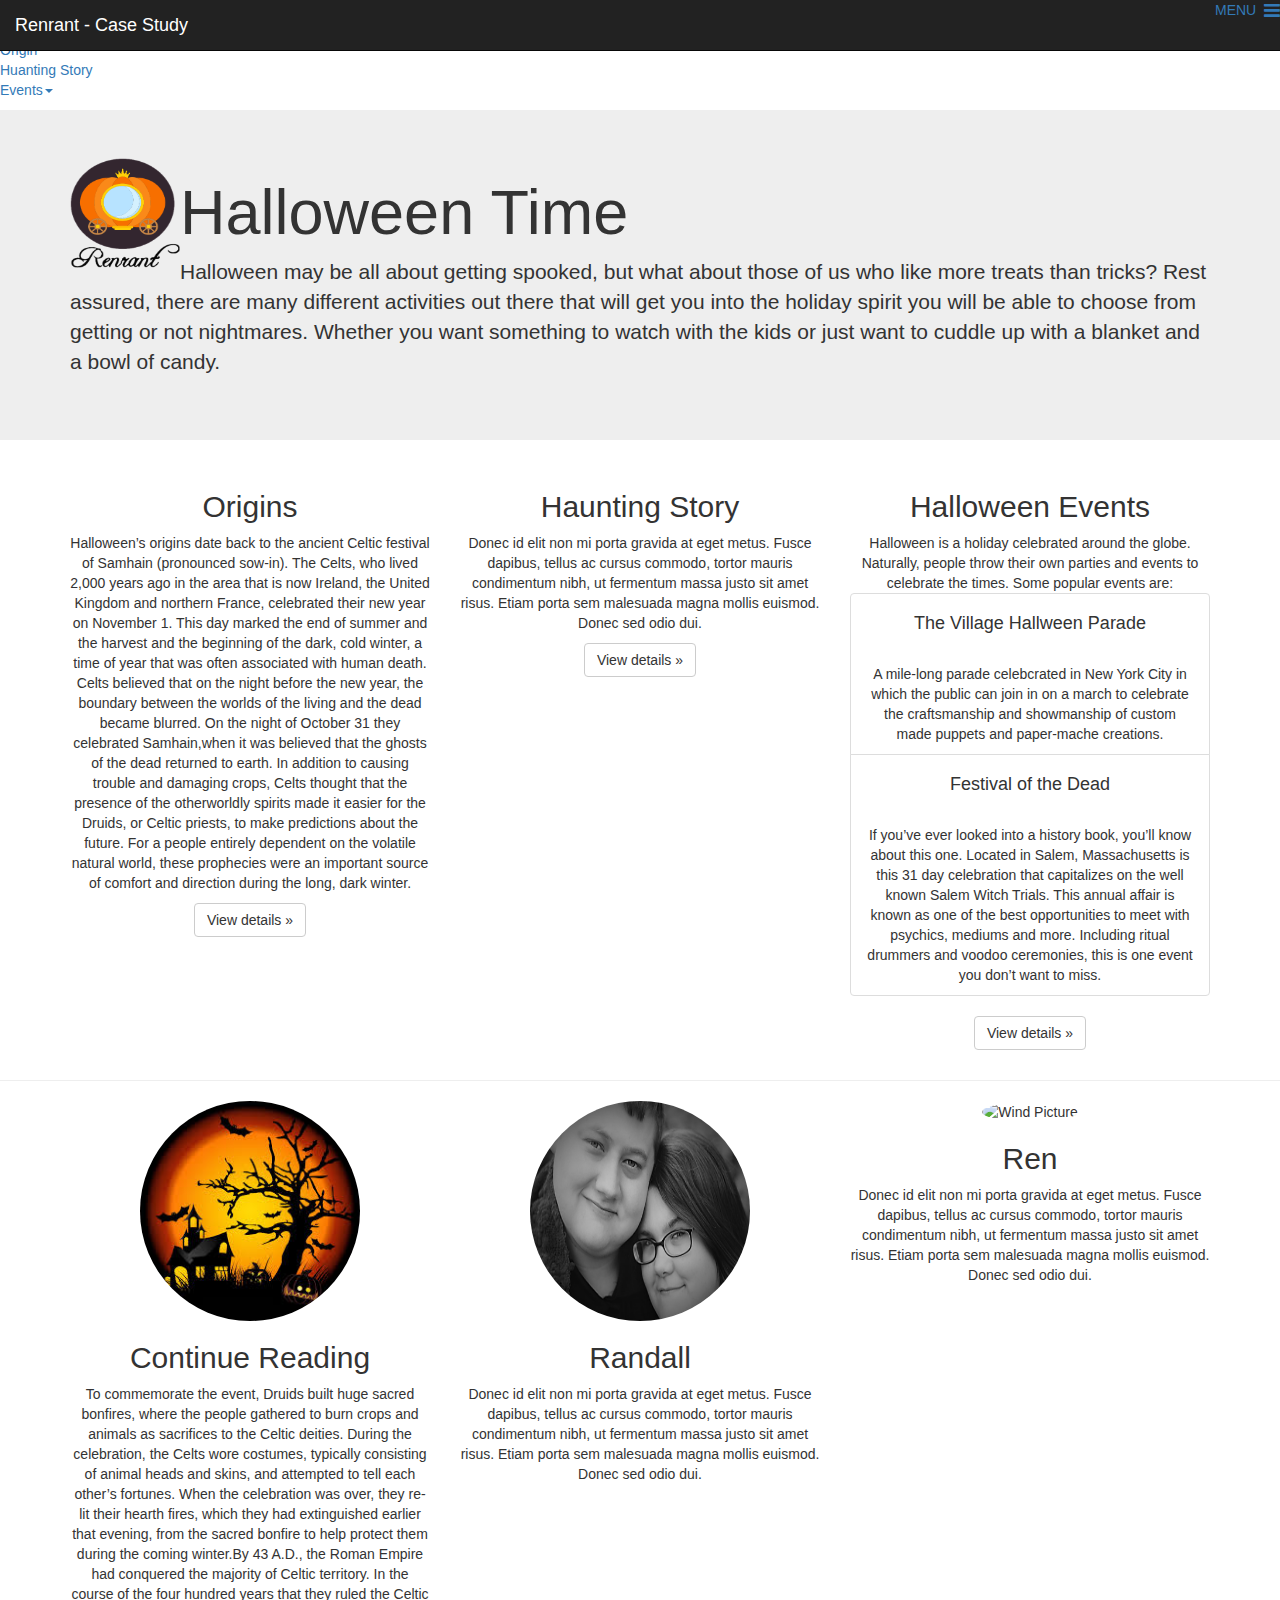
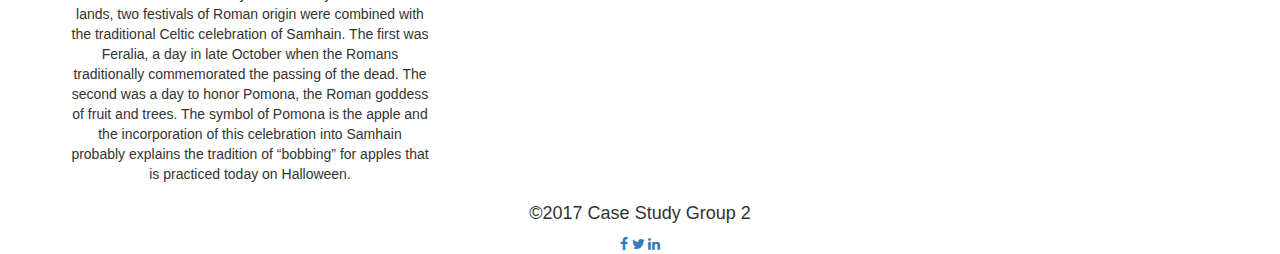
==== events.html @ 0d20d1a3 "Added files for project" ====
<!DOCTYPE html>
<html lang="en">
  <head>
    <meta charset="utf-8">
    <meta http-equiv="X-UA-Compatible" content="IE=edge">
    <meta name="viewport" content="width=device-width, initial-scale=1">
		<!-- The above 3 meta tags *must* come first in the head; any other head content must come *after* these tags -->
		<title>Case Study Group 2</title>
	
    <!-- Bootstrap -->
		<link rel="stylesheet" href="https://maxcdn.bootstrapcdn.com/bootstrap/3.3.7/css/bootstrap.min.css">
		<link rel="stylesheet" type="text/css" href="css/custom.css">
		<link href="https://maxcdn.bootstrapcdn.com/font-awesome/4.4.0/css/font-awesome.min.css" rel="stylesheet"/>
		<link href="https://maxcdn.bootstrapcdn.com/bootstrap/3.3.5/css/bootstrap.min.css" rel="stylesheet"/>
	<!--style> body { background: #1a0a00 !important; } .jumbotron {background-color: #e65c00 !important;} </style-->
	

	<style
	
    <!-- HTML5 shim and Respond.js for IE8 support of HTML5 elements and media queries -->
    <!-- WARNING: Respond.js doesn't work if you view the page via file:// -->
    <!--[if lt IE 9]>
      <script src="https://oss.maxcdn.com/html5shiv/3.7.3/html5shiv.min.js"></script>
      <script src="https://oss.maxcdn.com/respond/1.4.2/respond.min.js"></script>
    <![endif]-->

	</style>
  
  </head>
  
  <body class="">
	<nav>
        <ul class="list-unstyled main-menu">
          
          <!--Include your navigation here-->
          <li class="text-right"><a href="#" id="nav-close">X</a></li>
          <li><a href="#">Home <span class="icon"></span></a></li>
          <li><a href="#">Origin<span class="icon"></span></a></li>
          <li><a href="#">Huanting Story<span class="icon"></span></a></li>
          <li><a href="#">Events<span class="caret"></span></a>
        
        </ul>
      </nav>

    <div class="navbar navbar-inverse navbar-fixed-top">      
        
        <!--Include your brand here-->
			<a class="navbar-brand" href="#">Renrant - Case Study</a>
			<div class="navbar-header pull-right">
			<a id="nav-expander" class="nav-expander fixed">
            MENU &nbsp;<i class="fa fa-bars fa-lg white"></i>
          </a>
        </div>
    </div>

    <!-- Main jumbotron last edited by: Randall on 9/6/17 -->
    <div class="jumbotron">
       
	   <div class="container jumnbo_contain">

	      <a href="#" class="navbar-left"><img src="logo2.png" width="110" height="110"></a>
          <h1>Halloween Time</h1>
          <p>Halloween may be all about getting spooked, but what about those of us who like more treats than tricks? Rest assured, there are many different activities 
		  out there that will get you into the holiday spirit you will be able to choose from getting or not nightmares. Whether you want something to watch with the kids or just want to cuddle up with
		  a blanket and a bowl of candy. </p>
		
       </div>
    </div>


 <div class="container">
   
   <div class="row">
        <div class="col-lg-4"align="center">
          <h2 align="center" class="display-3">Origins</h2>
          <p>Halloween’s origins date back to the ancient Celtic festival of Samhain (pronounced sow-in). The Celts, who lived 2,000 years ago in the area that is now Ireland, the United Kingdom and northern France, celebrated their new year on November 1. 
				 This day marked the end of summer and the harvest and the beginning of the dark, cold winter, a time of year that was often associated with human death. Celts believed that on the night before the new year, the boundary between the worlds of the living and the dead became blurred.
				 On the night of October 31 they celebrated Samhain,when it was believed that the ghosts of the dead returned to earth. In addition to causing trouble and damaging crops, Celts thought that the presence of the otherworldly spirits made it easier for
				 the Druids, or Celtic priests, to make predictions about the future. For a people entirely dependent on the volatile natural world,
				 these prophecies were an important source of comfort and direction during the long, dark winter. </p>
          <p><a class="btn btn-default" href="#">View details »</a></p>
        </div>
        <div class="col-lg-4" align="center">
          <h2 align="center" class="display-3">Haunting Story</h2>
          <p>Donec id elit non mi porta gravida at eget metus. Fusce dapibus, tellus ac cursus commodo, tortor mauris condimentum nibh, ut fermentum massa justo sit amet risus. Etiam porta sem malesuada magna mollis euismod. Donec sed odio dui. </p>
          <p><a class="btn btn-default" href="#">View details »</a></p>
       </div>

       <!-- events section of index: last modified by: Randall on 9/6/17 -->
       <div class="col-lg-4" align="center">
          <h2 align="center" class="display-3" >Halloween Events</h2>
          	 Halloween is a holiday celebrated around the globe. Naturally, people throw their own parties and events to celebrate the times. Some popular events are:
          	 <br />
          	 <ul class="list-group">
          	    <li class="list-group-item list-group-item-index"><h4>The Village Hallween Parade</h4><br />A mile-long parade celebcrated in New York City in which the public can join in on a march to celebrate the craftsmanship and showmanship of custom made puppets and paper-mache creations.</li>
          	    <li class="list-group-item list-group-item-index"><h4>Festival of the Dead</h4><br />If you&rsquo;ve ever looked into a history book, you&rsquo;ll know about this one. Located in Salem, Massachusetts is this 31 day celebration that capitalizes on the well known Salem Witch Trials. This annual affair is known as one of the best opportunities to meet with psychics, mediums and more. Including ritual drummers and voodoo ceremonies, this is one event you don&rsquo;t want to miss.</li>
          	 </ul>
          <p><a class="btn btn-default" href="events.html">View details »</a></p>
        </div>
      </div> 
	 </div>
	 
	 <hr class="hr1">
	  
	<div class="container">	
	<div class="row">
		<div class="col-lg-4" align="center">
				<img src="origin.jpg" class="img-circle" alt="spooky picture" width="220" height="220">
				<h2 align="center" class="display-3">Continue Reading</h2>	
				 <p>To commemorate the event, Druids built huge sacred bonfires, where the people gathered to burn crops and animals as sacrifices to the Celtic deities. During the celebration, the Celts wore costumes, typically consisting of animal heads and skins, and attempted to tell each other’s fortunes.
				 When the celebration was over, they re-lit their hearth fires, which they had extinguished earlier that evening, from the sacred bonfire to help protect them during the coming winter.By 43 A.D., the Roman Empire had conquered the majority of Celtic territory.
				 In the course of the four hundred years that they ruled the Celtic lands, two festivals of Roman origin were combined with the traditional Celtic celebration of Samhain. The first was Feralia, a day in late October when the Romans traditionally commemorated the passing of the dead. 
				 The second was a day to honor Pomona, the Roman goddess of fruit and trees. The symbol of Pomona is the apple and the incorporation of this celebration into
				 Samhain probably explains the tradition of “bobbing” for apples that is practiced today on Halloween. </p>
				
				
			
		</div>
			
	<div class="col-lg-4" align="center">
				<img src="randall_img.jpg" class="img-circle" alt="Blur Picture" width="220" height="220">
				<h2 align="center" class="display-3">Randall</h2>	
				 <p>Donec id elit non mi porta gravida at eget metus. Fusce dapibus, tellus ac cursus commodo, tortor mauris condimentum nibh, ut fermentum massa justo sit amet risus. Etiam porta sem malesuada magna mollis euismod. Donec sed odio dui. </p>
			
			
	</div>
			<div class="col-lg-4" align="center">
				<img src="Profile.jpg" class="img-circle" alt="Wind Picture" width="220" height="220">
				<h2 align="center" class="display-3">Ren</h2>	
				<p>Donec id elit non mi porta gravida at eget metus. Fusce dapibus, tellus ac cursus commodo, tortor mauris condimentum nibh, ut fermentum massa justo sit amet risus. Etiam porta sem malesuada magna mollis euismod. Donec sed odio dui. </p>
			
		</div>
	
	</div>
     </div> 

	<!-- footer: Modified last by: Randall on 9/6/17 -->  
    <footer class="navbar-static-bottom ourfoot">

	   <div class="container text-center">
	      <h4 align="center">&copy;2017 Case Study Group 2</h4>
		  <a href="https://www.facebook.com/"><i class="fa fa-facebook" width="100" height="100"></i></a>
		  <a href="https://twitter.com/?lang=en"><i class="fa fa-twitter" width="100" height="100"></i></a>
		  <a href="https://www.linkedin.com/"><i class="fa fa-linkedin"width="100" height="100" ></i></a>
       </div>

      </footer>

	</div> 
</div>

	<!-- /container -->
  <!--<div class="container">
	<div class="jumbotron">		
	
	
				<h1 class="display-3" >Hello, I'm Ren!</h1>			
				<img src="Profile.jpg" class="img-circle" alt="Profile Picture" width="120" height="120" >
			</div>
		</div>
	<div class="container">	
		<div class="col-md-4" align="center">
				<img src="book.jpg" class="img-circle" alt="Book Picture" width="220" height="220">
				<h2 align="center" class="display-3">All About Me</h2>	
				<p align="center">I am a non-traditional student.</p>
				<p align="center">Mother of one human (son) and three non-humans.</p>
				<p align="center">I am a Data Steward in my professional life.</p>
				<p align="center">Love to spend loads of time with my family. </p>
				
				
			
		</div>
			
	<div class="col-md-4" align="center">
				<img src="hobbies.jpg" class="img-circle" alt="Blur Picture" width="220" height="220">
				<h2 align="center" class="display-3">Hobbies</h2>	
				<p align="center">Reading is my most favorite past-time.</p>
				<p align="center">Viewing blur art has become a passion.</p>
				<p align="center">Addicted to development books.</p>
				<p align="center">Binge watching sitcoms and movies.</p>
			
			
			
	</div>
			<div class="col-md-4" align="center">
				<img src="dawid-zawila-279998.jpg" class="img-circle" alt="Wind Picture" width="220" height="220">
				<h2 align="center" class="display-3">Technology Experience</h2>	
				<p align="center">Application Developer Sr</p>
				<p align="center">SQL Server Management Studio</p>
				<p align="center">Web Reporting via SSRS</p>
				<p align="center">Data Analyst</p>
				
			
		</div>
	
	</div>
		<div class="container">	
     <div class="mt-1">
	<h4 align="center">&copy;2017 Ren Fall Semester</h4>
	<link href="https://maxcdn.bootstrapcdn.com/font-awesome/4.4.0/css/font-awesome.min.css" rel="stylesheet"/>
	<link href="https://maxcdn.bootstrapcdn.com/bootstrap/3.3.5/css/bootstrap.min.css" rel="stylesheet"/>
	-->
	
	

	</div> 
</div>
   
<!--	
			<div class="card-group">
				<div class="card" style="width: 20rem;">
					<img class="card-img-left" class="img-circle" src="book.jpg" alt="Card image cap" width="600" height="300">
			<div class="card-body">
				<h4 class="card-title">Card title</h4>
				<p class="card-text">This is a wider card with supporting text below as a natural lead-in to additional content. This content is a little bit longer.</p>
				<p class="card-text"><small class="text-muted">Last updated 3 mins ago</small></p>
		</div>
	</div>
		<div class="card">
			<img class="card-img-top" src="..." alt="Card image cap">
		<div class="card-body">
					<h4 class="card-title">Card title</h4>
					<p class="card-text">This card has supporting text below as a natural lead-in to additional content.</p>
					<p class="card-text"><small class="text-muted">Last updated 3 mins ago</small></p>
		</div>
	</div>
		<div class="card">
			<img class="card-img-top" src="..." alt="Card image cap">
		<div class="card-body">
			<h4 class="card-title">Card title</h4>
			<p class="card-text">This is a wider card with supporting text below as a natural lead-in to additional content. This card has even longer content than the first to show that equal height action.</p>
			<p class="card-text"><small class="text-muted">Last updated 3 mins ago</small></p>
    </div>
  
	</div>
	</div>
	-->
	</div>
    <!-- jQuery (necessary for Bootstrap's JavaScript plugins) -->
    <script src="https://ajax.googleapis.com/ajax/libs/jquery/1.12.4/jquery.min.js"></script>
    <!-- Include all compiled plugins (below), or include individual files as needed -->
    <script src="js/bootstrap.min.js"></script>
	
	<!-- Javascript
    ================================================== -->
    <!-- Placed at the end of the document so the pages load faster -->
    <script src="//ajax.googleapis.com/ajax/libs/jquery/1.10.2/jquery.min.js"></script>
    <script>window.jQuery || document.write('<script src="js/jquery-1.10.2.min.js"><\/script>')</script>
    <script src="//netdna.bootstrapcdn.com/bootstrap/3.1.0/js/bootstrap.min.js"></script>
    <script src="js/jquery.navgoco.js"></script>
    <script src="js/main.js"></script>
    
    <script>
    $(document).ready(function(){												
       
       //Navigation Menu Slider
        $('#nav-expander').on('click',function(e){
      		e.preventDefault();
      		$('body').toggleClass('nav-expanded');
      	});
      	$('#nav-close').on('click',function(e){
      		e.preventDefault();
      		$('body').removeClass('nav-expanded');
      	});
      	
      	
      	// Initialize navgoco with default options
        $(".main-menu").navgoco({
            caret: '<span class="caret"></span>',
            accordion: false,
            openClass: 'open',
            save: true,
            cookie: {
                name: 'navgoco',
                expires: false,
                path: '/'
            },
            slide: {
                duration: 300,
                easing: 'swing'
            }
        });
  
        	
      });
      </script>


  </body>
</html>
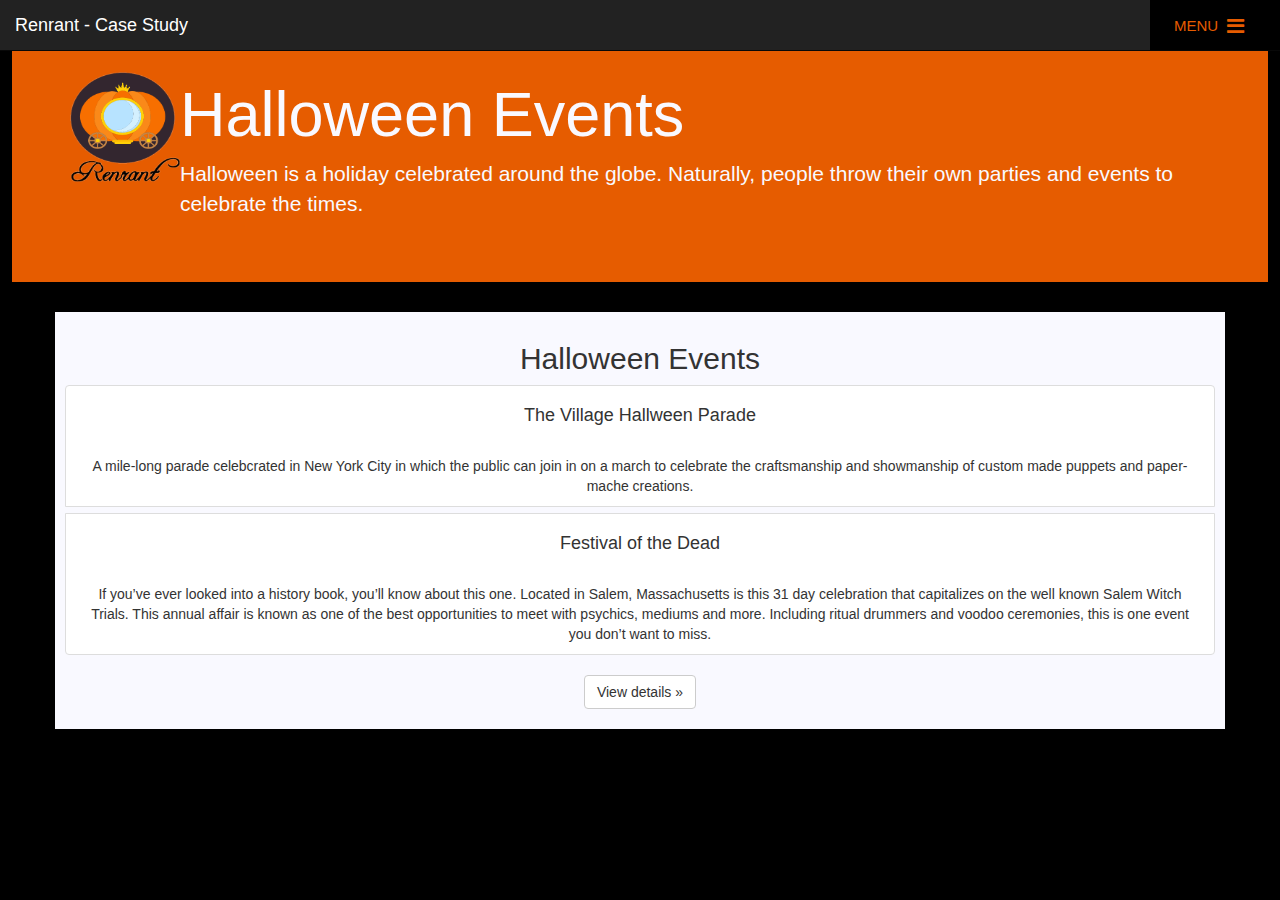
==== commit 059dbdfe: "Updated the links and moved data to individal pages" ====
--- a/events.html
+++ b/events.html
@@ -6,17 +6,17 @@
     <meta name="viewport" content="width=device-width, initial-scale=1">
 		<!-- The above 3 meta tags *must* come first in the head; any other head content must come *after* these tags -->
 		<title>Case Study Group 2</title>
-	
+
     <!-- Bootstrap -->
 		<link rel="stylesheet" href="https://maxcdn.bootstrapcdn.com/bootstrap/3.3.7/css/bootstrap.min.css">
 		<link rel="stylesheet" type="text/css" href="css/custom.css">
 		<link href="https://maxcdn.bootstrapcdn.com/font-awesome/4.4.0/css/font-awesome.min.css" rel="stylesheet"/>
 		<link href="https://maxcdn.bootstrapcdn.com/bootstrap/3.3.5/css/bootstrap.min.css" rel="stylesheet"/>
 	<!--style> body { background: #1a0a00 !important; } .jumbotron {background-color: #e65c00 !important;} </style-->
-	
+
 
 	<style
-	
+
     <!-- HTML5 shim and Respond.js for IE8 support of HTML5 elements and media queries -->
     <!-- WARNING: Respond.js doesn't work if you view the page via file:// -->
     <!--[if lt IE 9]>
@@ -25,25 +25,25 @@
     <![endif]-->
 
 	</style>
-  
+
   </head>
-  
+
   <body class="">
 	<nav>
         <ul class="list-unstyled main-menu">
-          
+
           <!--Include your navigation here-->
           <li class="text-right"><a href="#" id="nav-close">X</a></li>
-          <li><a href="#">Home <span class="icon"></span></a></li>
-          <li><a href="#">Origin<span class="icon"></span></a></li>
-          <li><a href="#">Huanting Story<span class="icon"></span></a></li>
-          <li><a href="#">Events<span class="caret"></span></a>
-        
+          <li><a href="index.html">Home <span class="icon"></span></a></li>
+          <li><a href="origins.html">Origin<span class="icon"></span></a></li>
+          <li><a href="hauntingStory.html">Huanting Story<span class="icon"></span></a></li>
+          <li><a href="events.html">Events<span class="caret"></span></a>
+
         </ul>
       </nav>
 
-    <div class="navbar navbar-inverse navbar-fixed-top">      
-        
+    <div class="navbar navbar-inverse navbar-fixed-top">
+
         <!--Include your brand here-->
 			<a class="navbar-brand" href="#">Renrant - Case Study</a>
 			<div class="navbar-header pull-right">
@@ -55,86 +55,35 @@
 
     <!-- Main jumbotron last edited by: Randall on 9/6/17 -->
     <div class="jumbotron">
-       
+
 	   <div class="container jumnbo_contain">
 
-	      <a href="#" class="navbar-left"><img src="logo2.png" width="110" height="110"></a>
-          <h1>Halloween Time</h1>
-          <p>Halloween may be all about getting spooked, but what about those of us who like more treats than tricks? Rest assured, there are many different activities 
-		  out there that will get you into the holiday spirit you will be able to choose from getting or not nightmares. Whether you want something to watch with the kids or just want to cuddle up with
-		  a blanket and a bowl of candy. </p>
-		
+	      <a href="#" class="navbar-left"><img src="images/logo2.png" width="110" height="110"></a>
+          <h1>Halloween Events</h1>
+          <p>Halloween is a holiday celebrated around the globe. Naturally, people throw their own parties and events to celebrate the times.</p>
+
        </div>
     </div>
 
 
  <div class="container">
-   
+
    <div class="row">
-        <div class="col-lg-4"align="center">
-          <h2 align="center" class="display-3">Origins</h2>
-          <p>Halloween’s origins date back to the ancient Celtic festival of Samhain (pronounced sow-in). The Celts, who lived 2,000 years ago in the area that is now Ireland, the United Kingdom and northern France, celebrated their new year on November 1. 
-				 This day marked the end of summer and the harvest and the beginning of the dark, cold winter, a time of year that was often associated with human death. Celts believed that on the night before the new year, the boundary between the worlds of the living and the dead became blurred.
-				 On the night of October 31 they celebrated Samhain,when it was believed that the ghosts of the dead returned to earth. In addition to causing trouble and damaging crops, Celts thought that the presence of the otherworldly spirits made it easier for
-				 the Druids, or Celtic priests, to make predictions about the future. For a people entirely dependent on the volatile natural world,
-				 these prophecies were an important source of comfort and direction during the long, dark winter. </p>
-          <p><a class="btn btn-default" href="#">View details »</a></p>
-        </div>
-        <div class="col-lg-4" align="center">
-          <h2 align="center" class="display-3">Haunting Story</h2>
-          <p>Donec id elit non mi porta gravida at eget metus. Fusce dapibus, tellus ac cursus commodo, tortor mauris condimentum nibh, ut fermentum massa justo sit amet risus. Etiam porta sem malesuada magna mollis euismod. Donec sed odio dui. </p>
-          <p><a class="btn btn-default" href="#">View details »</a></p>
-       </div>
-
-       <!-- events section of index: last modified by: Randall on 9/6/17 -->
-       <div class="col-lg-4" align="center">
+             <!-- events section of index: last modified by: Randall on 9/6/17 -->
+       <div class="col-lg-12" align="center">
           <h2 align="center" class="display-3" >Halloween Events</h2>
-          	 Halloween is a holiday celebrated around the globe. Naturally, people throw their own parties and events to celebrate the times. Some popular events are:
-          	 <br />
-          	 <ul class="list-group">
+          	  	 <ul class="list-group">
           	    <li class="list-group-item list-group-item-index"><h4>The Village Hallween Parade</h4><br />A mile-long parade celebcrated in New York City in which the public can join in on a march to celebrate the craftsmanship and showmanship of custom made puppets and paper-mache creations.</li>
           	    <li class="list-group-item list-group-item-index"><h4>Festival of the Dead</h4><br />If you&rsquo;ve ever looked into a history book, you&rsquo;ll know about this one. Located in Salem, Massachusetts is this 31 day celebration that capitalizes on the well known Salem Witch Trials. This annual affair is known as one of the best opportunities to meet with psychics, mediums and more. Including ritual drummers and voodoo ceremonies, this is one event you don&rsquo;t want to miss.</li>
           	 </ul>
           <p><a class="btn btn-default" href="events.html">View details »</a></p>
         </div>
-      </div> 
+      </div>
 	 </div>
-	 
-	 <hr class="hr1">
-	  
-	<div class="container">	
-	<div class="row">
-		<div class="col-lg-4" align="center">
-				<img src="origin.jpg" class="img-circle" alt="spooky picture" width="220" height="220">
-				<h2 align="center" class="display-3">Continue Reading</h2>	
-				 <p>To commemorate the event, Druids built huge sacred bonfires, where the people gathered to burn crops and animals as sacrifices to the Celtic deities. During the celebration, the Celts wore costumes, typically consisting of animal heads and skins, and attempted to tell each other’s fortunes.
-				 When the celebration was over, they re-lit their hearth fires, which they had extinguished earlier that evening, from the sacred bonfire to help protect them during the coming winter.By 43 A.D., the Roman Empire had conquered the majority of Celtic territory.
-				 In the course of the four hundred years that they ruled the Celtic lands, two festivals of Roman origin were combined with the traditional Celtic celebration of Samhain. The first was Feralia, a day in late October when the Romans traditionally commemorated the passing of the dead. 
-				 The second was a day to honor Pomona, the Roman goddess of fruit and trees. The symbol of Pomona is the apple and the incorporation of this celebration into
-				 Samhain probably explains the tradition of “bobbing” for apples that is practiced today on Halloween. </p>
-				
-				
-			
-		</div>
-			
-	<div class="col-lg-4" align="center">
-				<img src="randall_img.jpg" class="img-circle" alt="Blur Picture" width="220" height="220">
-				<h2 align="center" class="display-3">Randall</h2>	
-				 <p>Donec id elit non mi porta gravida at eget metus. Fusce dapibus, tellus ac cursus commodo, tortor mauris condimentum nibh, ut fermentum massa justo sit amet risus. Etiam porta sem malesuada magna mollis euismod. Donec sed odio dui. </p>
-			
-			
-	</div>
-			<div class="col-lg-4" align="center">
-				<img src="Profile.jpg" class="img-circle" alt="Wind Picture" width="220" height="220">
-				<h2 align="center" class="display-3">Ren</h2>	
-				<p>Donec id elit non mi porta gravida at eget metus. Fusce dapibus, tellus ac cursus commodo, tortor mauris condimentum nibh, ut fermentum massa justo sit amet risus. Etiam porta sem malesuada magna mollis euismod. Donec sed odio dui. </p>
-			
-		</div>
-	
-	</div>
-     </div> 
-
-	<!-- footer: Modified last by: Randall on 9/6/17 -->  
+
+
+
+	<!-- footer: Modified last by: Randall on 9/6/17
     <footer class="navbar-static-bottom ourfoot">
 
 	   <div class="container text-center">
@@ -146,67 +95,67 @@
 
       </footer>
 
-	</div> 
+	</div>
 </div>
-
+-->
 	<!-- /container -->
   <!--<div class="container">
-	<div class="jumbotron">		
-	
-	
-				<h1 class="display-3" >Hello, I'm Ren!</h1>			
+	<div class="jumbotron">
+
+
+				<h1 class="display-3" >Hello, I'm Ren!</h1>
 				<img src="Profile.jpg" class="img-circle" alt="Profile Picture" width="120" height="120" >
 			</div>
 		</div>
-	<div class="container">	
+	<div class="container">
 		<div class="col-md-4" align="center">
 				<img src="book.jpg" class="img-circle" alt="Book Picture" width="220" height="220">
-				<h2 align="center" class="display-3">All About Me</h2>	
+				<h2 align="center" class="display-3">All About Me</h2>
 				<p align="center">I am a non-traditional student.</p>
 				<p align="center">Mother of one human (son) and three non-humans.</p>
 				<p align="center">I am a Data Steward in my professional life.</p>
 				<p align="center">Love to spend loads of time with my family. </p>
-				
-				
-			
-		</div>
-			
+
+
+
+		</div>
+
 	<div class="col-md-4" align="center">
 				<img src="hobbies.jpg" class="img-circle" alt="Blur Picture" width="220" height="220">
-				<h2 align="center" class="display-3">Hobbies</h2>	
+				<h2 align="center" class="display-3">Hobbies</h2>
 				<p align="center">Reading is my most favorite past-time.</p>
 				<p align="center">Viewing blur art has become a passion.</p>
 				<p align="center">Addicted to development books.</p>
 				<p align="center">Binge watching sitcoms and movies.</p>
-			
-			
-			
+
+
+
 	</div>
 			<div class="col-md-4" align="center">
 				<img src="dawid-zawila-279998.jpg" class="img-circle" alt="Wind Picture" width="220" height="220">
-				<h2 align="center" class="display-3">Technology Experience</h2>	
+				<h2 align="center" class="display-3">Technology Experience</h2>
 				<p align="center">Application Developer Sr</p>
 				<p align="center">SQL Server Management Studio</p>
 				<p align="center">Web Reporting via SSRS</p>
 				<p align="center">Data Analyst</p>
-				
-			
-		</div>
-	
-	</div>
-		<div class="container">	
+
+
+		</div>
+
+	</div>
+		<div class="container">
      <div class="mt-1">
 	<h4 align="center">&copy;2017 Ren Fall Semester</h4>
 	<link href="https://maxcdn.bootstrapcdn.com/font-awesome/4.4.0/css/font-awesome.min.css" rel="stylesheet"/>
 	<link href="https://maxcdn.bootstrapcdn.com/bootstrap/3.3.5/css/bootstrap.min.css" rel="stylesheet"/>
 	-->
-	
-	
-
-	</div> 
+
+
+
+	</div>
 </div>
-   
-<!--	
+
+<!--
 			<div class="card-group">
 				<div class="card" style="width: 20rem;">
 					<img class="card-img-left" class="img-circle" src="book.jpg" alt="Card image cap" width="600" height="300">
@@ -231,7 +180,7 @@
 			<p class="card-text">This is a wider card with supporting text below as a natural lead-in to additional content. This card has even longer content than the first to show that equal height action.</p>
 			<p class="card-text"><small class="text-muted">Last updated 3 mins ago</small></p>
     </div>
-  
+
 	</div>
 	</div>
 	-->
@@ -240,7 +189,7 @@
     <script src="https://ajax.googleapis.com/ajax/libs/jquery/1.12.4/jquery.min.js"></script>
     <!-- Include all compiled plugins (below), or include individual files as needed -->
     <script src="js/bootstrap.min.js"></script>
-	
+
 	<!-- Javascript
     ================================================== -->
     <!-- Placed at the end of the document so the pages load faster -->
@@ -249,10 +198,10 @@
     <script src="//netdna.bootstrapcdn.com/bootstrap/3.1.0/js/bootstrap.min.js"></script>
     <script src="js/jquery.navgoco.js"></script>
     <script src="js/main.js"></script>
-    
+
     <script>
-    $(document).ready(function(){												
-       
+    $(document).ready(function(){
+
        //Navigation Menu Slider
         $('#nav-expander').on('click',function(e){
       		e.preventDefault();
@@ -262,8 +211,8 @@
       		e.preventDefault();
       		$('body').removeClass('nav-expanded');
       	});
-      	
-      	
+
+
       	// Initialize navgoco with default options
         $(".main-menu").navgoco({
             caret: '<span class="caret"></span>',
@@ -280,11 +229,11 @@
                 easing: 'swing'
             }
         });
-  
-        	
+
+
       });
       </script>
 
 
   </body>
-</html>+</html>
--- a/css/custom.css
+++ b/css/custom.css
@@ -0,0 +1,274 @@
+/*@media(max-width:500px){
+
+    .footer{
+        float:left;
+        width:150%;
+        --margin-left:-5%;
+			background: #D55448;
+		padding: 10px 0;
+    }
+
+}*/
+
+/*.footer {
+	float:left;
+        width:109%;
+        margin-left:-5%;
+		background: #D55448;
+		padding: 10px 0;
+		position: absolute;
+		left: 0;
+		right: 0;
+		width: 110%;
+		bottom: -300px;
+}
+.footer a {
+  color: #F9F9FF;
+  font-size: 20px;
+  padding: 10px;
+  border-right: 1px solid #FFA577;
+  transition: all .5s ease;
+}
+.footer a:first-child {
+  border-left: 1px solid #FFA577;
+}
+.footer a:hover {
+  color: #FFA577;
+}*/
+html {
+   position: relative;
+   min-height: 100%;
+}
+.ourfoot {
+   background: #e65c00;
+   margin-top: 2rem;
+}
+
+.jumbotron {
+   background: #e65c00 /*url('../jumbo_bg2.jpg') no-repeat*/ !important;
+	 color: #F9F9FF!important;
+   background-size: cover;
+   background-position: bottom;'
+     padding: 10px!important;
+
+}
+
+body {
+    background-color: #000000 !important;
+    margin-bottom: 60px;
+    padding: 12px;
+}
+
+.col-lg-4
+{
+ background-color: #F9F9FF!important;
+  padding: 10px!important;
+}
+.jumbo_contain {
+   width: 100%;
+   background: #000;
+   margin: 0.1em 0.8em -0.1em 0;
+
+}
+.list-group-item {
+   margin-top: 0.5em;
+}
+
+.col-lg-12
+{
+ background-color: #F9F9FF!important;
+  padding: 10px!important;
+}
+
+ /* ==========================================================================
+   Author's custom styles
+   ========================================================================== */
+
+a.nav-expander {
+  background: none repeat scroll 0 0 #000000;
+  color: #E65C00;
+  display: block;
+  font-size: 15px;
+  font-weight: 400;
+  height: 50px;
+  margin-right: 0;
+  padding: 1em 1.6em 2em;
+  position: absolute;
+  right: 0;
+  text-decoration: none;
+  text-transform: uppercase;
+  top: 0;
+  transition: right 0.3s ease-in-out 0s;
+  width: 130px;
+  z-index: 12;
+
+
+
+  transition: right 0.3s ease-in-out 0s;
+  -webkit-transition: right 0.3s ease-in-out 0s;
+  -moz-transition: right 0.3s ease-in-out 0s;
+  -o-transition: right 0.3s ease-in-out 0s;
+
+}
+
+a.nav-expander:hover {
+  cursor: pointer;
+}
+
+a.nav-expander.fixed {
+  position: fixed;
+}
+
+.nav-expanded a.nav-expander.fixed {
+    right: 20em;
+}
+
+nav {
+  background: #3f3f3f;
+  display: block;
+  height: 100%;
+  overflow: auto;
+  position: fixed;
+  right: -20em;
+  font-size: 15px;
+  top: 0;
+  width: 20em;
+  z-index: 2000;
+
+
+
+  transition: right 0.3s ease-in-out 0s;
+  -webkit-transition: right 0.3s ease-in-out 0s;
+  -moz-transition: right 0.3s ease-in-out 0s;
+  -o-transition: right 0.3s ease-in-out 0s;
+
+}
+.nav-expanded nav {
+  right: 0;
+}
+
+body.nav-expanded {
+  margin-left: 0em;
+  transition: right 0.4s ease-in-out 0s;
+  -webkit-transition: right 0.4s ease-in-out 0s;
+  -moz-transition: right 0.4s ease-in-out 0s;
+  -o-transition: right 0.4s ease-in-out 0s;
+
+}
+
+#nav-close {
+  font-family: "Helvetica Neue",Helvetica,Arial,sans-serif;
+  font-weight: 300;
+  font-size: 24px;
+  padding-right: 10px;
+}
+
+.main-menu {
+  padding-top: 12px;
+}
+
+.main-menu li {
+  border-bottom: 1px solid #FFFFFF;
+  margin-left: 20px;
+  font-size: 18px;
+  padding: 12px;
+}
+
+.main-menu li a {
+  color: #FFFFFF;
+  text-decoration: none;
+}
+
+.main-menu li a:hover {
+  color: #E65C00;
+  text-decoration: none;
+}
+
+.main-menu li .sub-nav {
+  border-bottom: 0px;
+  padding: 4px;
+}
+
+.main-menu a .caret {
+	width: 0;
+	height: 0;
+	display: inline-block;
+	vertical-align: top;
+	border-top: 4px solid #4f5963;
+	border-right: 4px solid transparent;
+	border-left: 4px solid transparent;
+	content: "";
+    margin-top: 8px;
+}
+
+.main-menu a:hover .caret {
+	border-top-color: #4f5963;
+}
+
+.main-menu li.open > a > .caret {
+	border-top: none;
+	border-bottom: 4px solid #4f5963;
+	border-right: 4px solid transparent;
+	border-left: 4px solid transparent;
+}
+
+.main-menu li.open > a:hover > .caret {
+	border-bottom-color: #4f5963;
+}
+
+.icon:before {
+  font-family: 'FontAwesome';
+  font-style: normal;
+  font-variant: normal;
+  font-weight: normal;
+  line-height: 1;
+  text-transform: none;
+  content: '\f105';
+}
+
+.main-menu li > a > span.icon {
+  float: right;
+  margin: 0.1em 1.7em -0.1em 0;
+  opacity: 0;
+  -webkit-transition: all 0.2s ease-in-out;
+  -moz-transition: all 0.2s ease-in-out;
+  -o-transition: all 0.2s ease-in-out;
+  transition: all 0.2s ease-in-out;
+
+}
+
+.main-menu li > a:hover > span.icon {
+  float: right;
+  margin: 0.1em 0.8em -0.1em 0;
+  opacity: 1;
+}
+
+.hr1
+
+{
+
+   display: block;
+   position: relative;
+   padding: 0;
+   margin: 12px auto;
+   height: 0;
+   width: 61%;
+   max-height: 0;
+   font-size: 1px;
+   line-height: 0;
+   clear: both;
+   border: none;
+   border-top: 1px solid #896E69;
+   border-bottom: 1px solid #896E69;
+   background-color: #896E69!important;
+}
+
+img
+{
+
+   margin: 12px auto;
+   display: block;
+   padding: 10;
+
+
+}
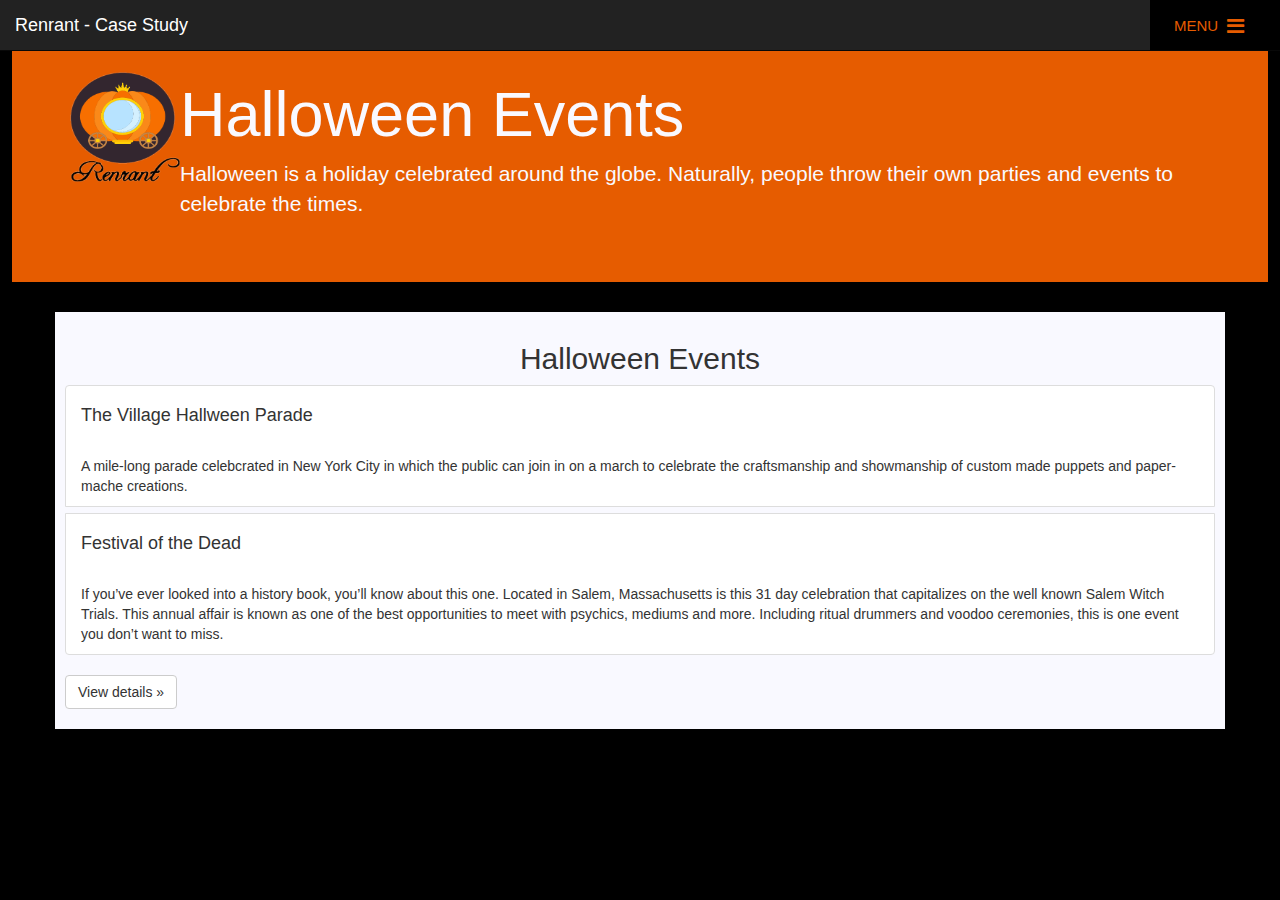
==== commit 978920a1: "Remvoed errors from the pages" ====
--- a/events.html
+++ b/events.html
@@ -15,11 +15,11 @@
 	<!--style> body { background: #1a0a00 !important; } .jumbotron {background-color: #e65c00 !important;} </style-->
 
 
-	<style
+	<style>
 
     <!-- HTML5 shim and Respond.js for IE8 support of HTML5 elements and media queries -->
     <!-- WARNING: Respond.js doesn't work if you view the page via file:// -->
-    <!--[if lt IE 9]>
+    <!--[if lt IE 9]-->
       <script src="https://oss.maxcdn.com/html5shiv/3.7.3/html5shiv.min.js"></script>
       <script src="https://oss.maxcdn.com/respond/1.4.2/respond.min.js"></script>
     <![endif]-->
@@ -58,7 +58,7 @@
 
 	   <div class="container jumnbo_contain">
 
-	      <a href="#" class="navbar-left"><img src="images/logo2.png" width="110" height="110"></a>
+	      <a href="#" class="navbar-left"><img src="images/logo2.png" alt="logo image" width="110" height="110"></a>
           <h1>Halloween Events</h1>
           <p>Halloween is a holiday celebrated around the globe. Naturally, people throw their own parties and events to celebrate the times.</p>
 
@@ -70,8 +70,8 @@
 
    <div class="row">
              <!-- events section of index: last modified by: Randall on 9/6/17 -->
-       <div class="col-lg-12" align="center">
-          <h2 align="center" class="display-3" >Halloween Events</h2>
+       <div class="col-lg-12">
+          <h2 class="text-center display-3" >Halloween Events</h2>
           	  	 <ul class="list-group">
           	    <li class="list-group-item list-group-item-index"><h4>The Village Hallween Parade</h4><br />A mile-long parade celebcrated in New York City in which the public can join in on a march to celebrate the craftsmanship and showmanship of custom made puppets and paper-mache creations.</li>
           	    <li class="list-group-item list-group-item-index"><h4>Festival of the Dead</h4><br />If you&rsquo;ve ever looked into a history book, you&rsquo;ll know about this one. Located in Salem, Massachusetts is this 31 day celebration that capitalizes on the well known Salem Witch Trials. This annual affair is known as one of the best opportunities to meet with psychics, mediums and more. Including ritual drummers and voodoo ceremonies, this is one event you don&rsquo;t want to miss.</li>
@@ -152,9 +152,6 @@
 
 
 
-	</div>
-</div>
-
 <!--
 			<div class="card-group">
 				<div class="card" style="width: 20rem;">
@@ -184,7 +181,7 @@
 	</div>
 	</div>
 	-->
-	</div>
+
     <!-- jQuery (necessary for Bootstrap's JavaScript plugins) -->
     <script src="https://ajax.googleapis.com/ajax/libs/jquery/1.12.4/jquery.min.js"></script>
     <!-- Include all compiled plugins (below), or include individual files as needed -->
--- a/css/custom.css
+++ b/css/custom.css
@@ -63,6 +63,7 @@
 {
  background-color: #F9F9FF!important;
   padding: 10px!important;
+    align: center;
 }
 .jumbo_contain {
    width: 100%;
@@ -78,6 +79,7 @@
 {
  background-color: #F9F9FF!important;
   padding: 10px!important;
+  align: center;
 }
 
  /* ==========================================================================
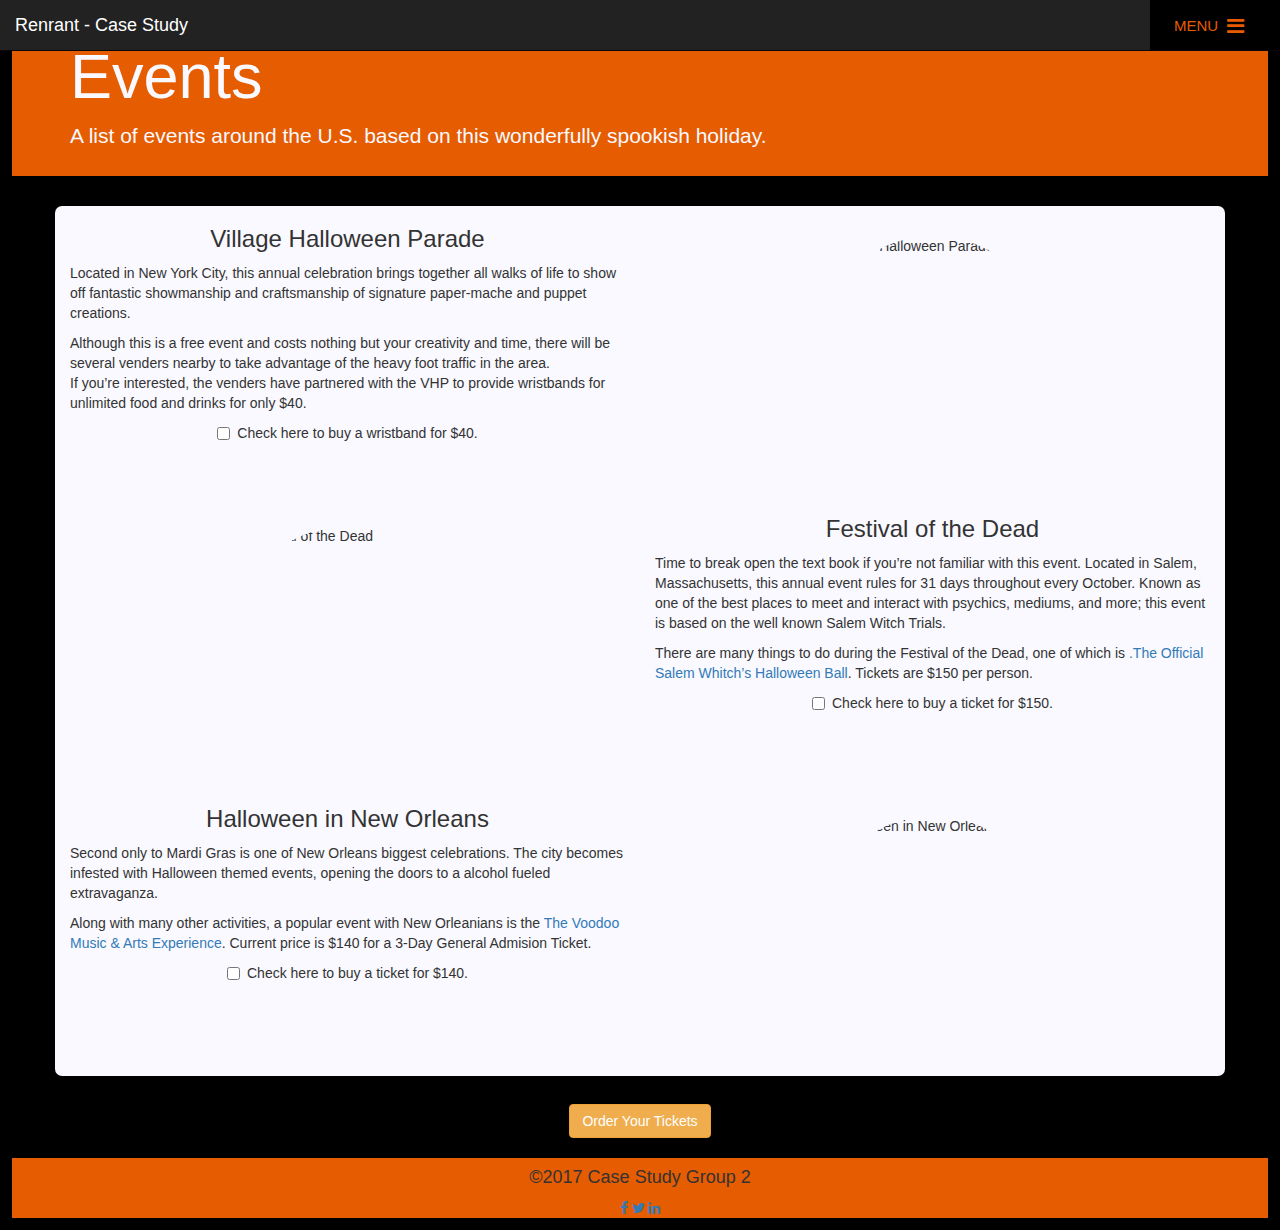
==== commit df10e52d: "Merge pull request #1 from rvolkmar/patch-2" ====
--- a/events.html
+++ b/events.html
@@ -5,7 +5,8 @@
     <meta http-equiv="X-UA-Compatible" content="IE=edge">
     <meta name="viewport" content="width=device-width, initial-scale=1">
 		<!-- The above 3 meta tags *must* come first in the head; any other head content must come *after* these tags -->
-		<title>Case Study Group 2</title>
+		<title>Events - Case Study Group 2</title>
+    <!-- Last page edit by: Randall on 9/17/2017
 
     <!-- Bootstrap -->
 		<link rel="stylesheet" href="https://maxcdn.bootstrapcdn.com/bootstrap/3.3.7/css/bootstrap.min.css">
@@ -28,159 +29,135 @@
 
   </head>
 
-  <body class="">
-	<nav>
-        <ul class="list-unstyled main-menu">
-
-          <!--Include your navigation here-->
-          <li class="text-right"><a href="#" id="nav-close">X</a></li>
-          <li><a href="index.html">Home <span class="icon"></span></a></li>
-          <li><a href="origins.html">Origin<span class="icon"></span></a></li>
-          <li><a href="hauntingStory.html">Huanting Story<span class="icon"></span></a></li>
-          <li><a href="events.html">Events<span class="caret"></span></a>
-
-        </ul>
-      </nav>
-
-    <div class="navbar navbar-inverse navbar-fixed-top">
-
-        <!--Include your brand here-->
+<body class="">
+   <nav>
+      <ul class="list-unstyled main-menu">
+         <!--Include your navigation here-->
+         <li class="text-right"><a href="#" id="nav-close">X</a></li>
+         <li><a href="index.html">Home <span class="icon"></span></a></li>
+         <li><a href="origins.html">Origin<span class="icon"></span></a></li>
+         <li><a href="hauntingStory.html">Huanting Story<span class="icon"></span></a></li>
+         <li><a href="events.html">Events<span class="caret"></span></a>
+
+      </ul>
+   </nav>
+
+   <div class="navbar navbar-inverse navbar-fixed-top">
+      <!--Include your brand here-->
 			<a class="navbar-brand" href="#">Renrant - Case Study</a>
 			<div class="navbar-header pull-right">
-			<a id="nav-expander" class="nav-expander fixed">
-            MENU &nbsp;<i class="fa fa-bars fa-lg white"></i>
-          </a>
-        </div>
+			   <a id="nav-expander" class="nav-expander fixed">MENU &nbsp;<i class="fa fa-bars fa-lg white"></i></a>
+      </div>
+   </div>
+
+    <!-- Main jumbotron last edited by: Randall on 9/6/17 -->
+    <div class="jumbotron jumbotron_events">
+       
+     <div class="container contain-events-jumbotron">
+
+        <!--div class="navbar-left"><img src="logo2.png" width="110" height="110"></div-->
+          <h1 class="page_heading">Events</h1>
+          <p class="page_heading">A list of events around the U.S. based on this wonderfully spookish holiday.</p>
+    
+       </div>
     </div>
 
-    <!-- Main jumbotron last edited by: Randall on 9/6/17 -->
-    <div class="jumbotron">
-
-	   <div class="container jumnbo_contain">
-
-	      <a href="#" class="navbar-left"><img src="images/logo2.png" alt="logo image" width="110" height="110"></a>
-          <h1>Halloween Events</h1>
-          <p>Halloween is a holiday celebrated around the globe. Naturally, people throw their own parties and events to celebrate the times.</p>
-
-       </div>
-    </div>
-
-
- <div class="container">
-
-   <div class="row">
-             <!-- events section of index: last modified by: Randall on 9/6/17 -->
-       <div class="col-lg-12">
-          <h2 class="text-center display-3" >Halloween Events</h2>
-          	  	 <ul class="list-group">
-          	    <li class="list-group-item list-group-item-index"><h4>The Village Hallween Parade</h4><br />A mile-long parade celebcrated in New York City in which the public can join in on a march to celebrate the craftsmanship and showmanship of custom made puppets and paper-mache creations.</li>
-          	    <li class="list-group-item list-group-item-index"><h4>Festival of the Dead</h4><br />If you&rsquo;ve ever looked into a history book, you&rsquo;ll know about this one. Located in Salem, Massachusetts is this 31 day celebration that capitalizes on the well known Salem Witch Trials. This annual affair is known as one of the best opportunities to meet with psychics, mediums and more. Including ritual drummers and voodoo ceremonies, this is one event you don&rsquo;t want to miss.</li>
-          	 </ul>
-          <p><a class="btn btn-default" href="events.html">View details »</a></p>
-        </div>
-      </div>
-	 </div>
-
-
-
-	<!-- footer: Modified last by: Randall on 9/6/17
+    <!-- Village Halloween Parade -->
+    <section>
+       <div class="container" style="background: #F9F9FF; border-top-right-radius: 0.5em; border-top-left-radius: 0.5em;">
+          <div class="row align-items-center">
+
+             <div class="col-lg-6 order-1">
+                <div class="p-5" style="">
+                   <h3 class="text-center">Village Halloween Parade</h3>
+                   <p>Located in New York City, this annual celebration brings together all walks of life to show off fantastic showmanship and craftsmanship of signature paper-mache and puppet creations.</p>
+                   <p>Although this is a free event and costs nothing but your creativity and time, there will be several venders nearby to take advantage of the heavy foot traffic in the area. <br />If you&rsquo;re interested, the venders have partnered with the VHP to provide wristbands for unlimited food and drinks for only $40.</p>
+                   <div class="checkbox" align="center">
+                      <label><input type="checkbox" value="" id="event1">Check here to buy a wristband for $40.</label>
+                   </div>
+                </div>
+             </div>
+
+             <div class="col-lg-6 order-2">
+                <div class="p-5">
+                   <img class="img-circle" src="images/vhp1.jpg" alt="Village Halloween Parade" height="250" width="250">
+                </div>
+             </div>
+
+          </div>
+       </div>
+    </section>
+
+    <!-- Festival of the Dead -->
+    <section>
+       <div class="container" style="background: #F9F9FF;">
+          <div class="row align-items-center">
+
+             <div class="col-lg-6 order-1">
+                <div class="p-5">
+                   <img class="img-circle" src="images/fotd1.jpg" alt="Festival of the Dead" height="250" width="250">
+                </div>
+             </div>
+
+             <div class="col-lg-6 order-2">
+                <div class="p-5">
+                   <h3 class="text-center">Festival of the Dead</h3>
+                   <p>Time to break open the text book if you&rsquo;re not familiar with this event. Located in Salem, Massachusetts, this annual event rules for 31 days throughout every October. Known as one of the best places to meet and interact with psychics, mediums, and more; this event is based on the well known Salem Witch Trials.</p>
+                   <p>There are many things to do during the Festival of the Dead, one of which is <a href="http://www.festivalofthedead.com/witchesball/index.htm" target="_blank">.The Official Salem Whitch&rsquo;s Halloween Ball</a>. Tickets are $150 per person.</p>
+                   <div class="checkbox" align="center">
+                   <label><input type="checkbox" value="" id="event2">Check here to buy a ticket for $150.</label>
+                   </div>
+                </div>
+              </div>
+
+          </div>
+       </div>
+    </section>
+
+    <!-- Halloween in New Orleans -->
+    <section>
+       <div class="container" style="background: #F9F9FF; border-bottom-right-radius: 0.5em; border-bottom-left-radius: 0.5em;">
+          <div class="row align-items-center">
+
+             <div class="col-lg-6 order-1">
+                <div class="p-5">
+                   <h3 class="text-center">Halloween in New Orleans</h3>
+                   <p>Second only to Mardi Gras is one of New Orleans biggest celebrations. The city becomes infested with Halloween themed events, opening the doors to a alcohol fueled extravaganza. </p>Along with many other activities, a popular event with New Orleanians is the <a href="http://www.neworleansonline.com/neworleans/festivals/musicfestivals/voodooexperience.html" target="_blank">The Voodoo Music & Arts Experience</a>. Current price is $140 for a 3-Day General Admision Ticket.</p>
+                      <div class="checkbox" align="center">
+                         <label><input type="checkbox" value="" id="event3">Check here to buy a ticket for $140.</label>
+                      </div>
+                </div>
+             </div>
+
+             <div class="col-lg-6 order-2">
+                <div class="p-5">
+                   <img class="img-circle" src="images/hino1.jpg" alt="Halloween in New Orleans" height="250" width="250">
+                </div>
+             </div>
+
+          </div>
+       </div>
+    </section>
+
+    <section>
+       <div align="center" style="margin-top: 2em;">
+          <form>
+             <input class="btn btn-warning" type="submit" id="submit" value="Order Your Tickets" />
+          </form>
+       </div>
+    </section>
+
+	<!-- footer: Modified last by: Randall on 9/6/17 -->
     <footer class="navbar-static-bottom ourfoot">
-
-	   <div class="container text-center">
-	      <h4 align="center">&copy;2017 Case Study Group 2</h4>
-		  <a href="https://www.facebook.com/"><i class="fa fa-facebook" width="100" height="100"></i></a>
-		  <a href="https://twitter.com/?lang=en"><i class="fa fa-twitter" width="100" height="100"></i></a>
-		  <a href="https://www.linkedin.com/"><i class="fa fa-linkedin"width="100" height="100" ></i></a>
-       </div>
-
-      </footer>
-
-	</div>
+	     <div class="container text-center">
+	        <h4 align="center">&copy;2017 Case Study Group 2</h4>
+		      <a href="https://www.facebook.com/"><i class="fa fa-facebook" width="100" height="100"></i></a>
+		      <a href="https://twitter.com/?lang=en"><i class="fa fa-twitter" width="100" height="100"></i></a>
+		      <a href="https://www.linkedin.com/"><i class="fa fa-linkedin" width="100" height="100" ></i></a>
+       </div>
+    </footer>
+
 </div>
--->
-	<!-- /container -->
-  <!--<div class="container">
-	<div class="jumbotron">
-
-
-				<h1 class="display-3" >Hello, I'm Ren!</h1>
-				<img src="Profile.jpg" class="img-circle" alt="Profile Picture" width="120" height="120" >
-			</div>
-		</div>
-	<div class="container">
-		<div class="col-md-4" align="center">
-				<img src="book.jpg" class="img-circle" alt="Book Picture" width="220" height="220">
-				<h2 align="center" class="display-3">All About Me</h2>
-				<p align="center">I am a non-traditional student.</p>
-				<p align="center">Mother of one human (son) and three non-humans.</p>
-				<p align="center">I am a Data Steward in my professional life.</p>
-				<p align="center">Love to spend loads of time with my family. </p>
-
-
-
-		</div>
-
-	<div class="col-md-4" align="center">
-				<img src="hobbies.jpg" class="img-circle" alt="Blur Picture" width="220" height="220">
-				<h2 align="center" class="display-3">Hobbies</h2>
-				<p align="center">Reading is my most favorite past-time.</p>
-				<p align="center">Viewing blur art has become a passion.</p>
-				<p align="center">Addicted to development books.</p>
-				<p align="center">Binge watching sitcoms and movies.</p>
-
-
-
-	</div>
-			<div class="col-md-4" align="center">
-				<img src="dawid-zawila-279998.jpg" class="img-circle" alt="Wind Picture" width="220" height="220">
-				<h2 align="center" class="display-3">Technology Experience</h2>
-				<p align="center">Application Developer Sr</p>
-				<p align="center">SQL Server Management Studio</p>
-				<p align="center">Web Reporting via SSRS</p>
-				<p align="center">Data Analyst</p>
-
-
-		</div>
-
-	</div>
-		<div class="container">
-     <div class="mt-1">
-	<h4 align="center">&copy;2017 Ren Fall Semester</h4>
-	<link href="https://maxcdn.bootstrapcdn.com/font-awesome/4.4.0/css/font-awesome.min.css" rel="stylesheet"/>
-	<link href="https://maxcdn.bootstrapcdn.com/bootstrap/3.3.5/css/bootstrap.min.css" rel="stylesheet"/>
-	-->
-
-
-
-<!--
-			<div class="card-group">
-				<div class="card" style="width: 20rem;">
-					<img class="card-img-left" class="img-circle" src="book.jpg" alt="Card image cap" width="600" height="300">
-			<div class="card-body">
-				<h4 class="card-title">Card title</h4>
-				<p class="card-text">This is a wider card with supporting text below as a natural lead-in to additional content. This content is a little bit longer.</p>
-				<p class="card-text"><small class="text-muted">Last updated 3 mins ago</small></p>
-		</div>
-	</div>
-		<div class="card">
-			<img class="card-img-top" src="..." alt="Card image cap">
-		<div class="card-body">
-					<h4 class="card-title">Card title</h4>
-					<p class="card-text">This card has supporting text below as a natural lead-in to additional content.</p>
-					<p class="card-text"><small class="text-muted">Last updated 3 mins ago</small></p>
-		</div>
-	</div>
-		<div class="card">
-			<img class="card-img-top" src="..." alt="Card image cap">
-		<div class="card-body">
-			<h4 class="card-title">Card title</h4>
-			<p class="card-text">This is a wider card with supporting text below as a natural lead-in to additional content. This card has even longer content than the first to show that equal height action.</p>
-			<p class="card-text"><small class="text-muted">Last updated 3 mins ago</small></p>
-    </div>
-
-	</div>
-	</div>
-	-->
 
     <!-- jQuery (necessary for Bootstrap's JavaScript plugins) -->
     <script src="https://ajax.googleapis.com/ajax/libs/jquery/1.12.4/jquery.min.js"></script>
@@ -197,6 +174,21 @@
     <script src="js/main.js"></script>
 
     <script>
+    function calcTotal() {
+          var eventTotal = 0;
+          var event1 = document.getElementById("event1");
+          var event2 = document.getElementById("event2");
+          var event3 = document.getElementById("event3");
+          (event1.checked) ? (eventTotal += 40) : (eventTotal += 0);
+          (event2.checked) ? (eventTotal += 150) : (eventTotal += 0);
+          (event3.checked) ? (eventTotal += 140) : (eventTotal += 0);
+          var salesTaxRate = 0.07;
+          eventotal *= 100;
+          var orderTotal = (eventTotal + (eventTotal * salesTaxRate)) / 100;
+          alert("The total cost of your ticket(s) is $" + orderTotal);
+       }
+    document.getElementById("submit").addEventListener("click", calcTotal, false);
+
     $(document).ready(function(){
 
        //Navigation Menu Slider
--- a/css/custom.css
+++ b/css/custom.css
@@ -48,10 +48,12 @@
    background: #e65c00 /*url('../jumbo_bg2.jpg') no-repeat*/ !important;
 	 color: #F9F9FF!important;
    background-size: cover;
-   background-position: bottom;'
+   background-position: bottom;
      padding: 10px!important;
 
 }
+
+
 
 body {
     background-color: #000000 !important;
@@ -63,8 +65,17 @@
 {
  background-color: #F9F9FF!important;
   padding: 10px!important;
-    align: center;
-}
+
+}
+
+.col-lg-12-4
+{
+ background-color: #F9F9FF!important;
+  padding: 10px!important;
+
+}
+
+
 .jumbo_contain {
    width: 100%;
    background: #000;
@@ -75,12 +86,6 @@
    margin-top: 0.5em;
 }
 
-.col-lg-12
-{
- background-color: #F9F9FF!important;
-  padding: 10px!important;
-  align: center;
-}
 
  /* ==========================================================================
    Author's custom styles
@@ -268,9 +273,28 @@
 img
 {
 
-   margin: 12px auto;
+   margin: 20px auto;
    display: block;
-   padding: 10;
-
-
-}
+   padding: 10px!important;
+
+}
+
+
+.imgtime
+{
+
+   margin: 20px auto;
+   display: block;
+   padding: 10px!important;
+   height: 350px;
+   width: 650px;
+   float: center;
+}
+
+.cons
+{
+  background-color: #000000 !important;
+  margin-bottom: 60px;
+  padding: 12px;
+
+}
